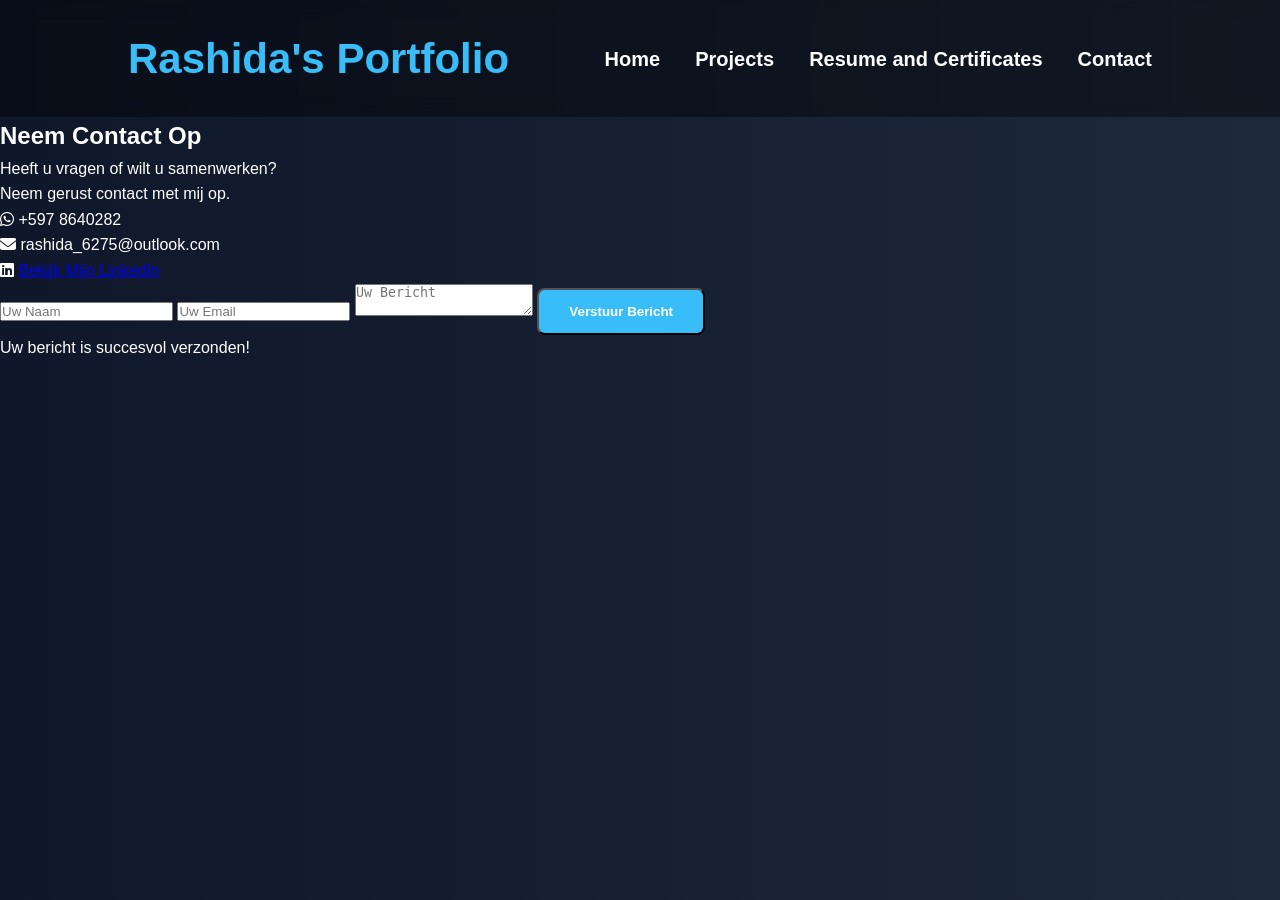
==== contact.html @ 2cab22fd "Initial portfolio upload" ====
<!DOCTYPE html>
<html lang="nl">

<head>
    <meta charset="UTF-8">
    <meta name="viewport" content="width=device-width, initial-scale=1.0">

    <title>Contact</title>

    <link rel="stylesheet" href="css/main.css">
<link rel="stylesheet" href="css/contact.css">

    <!-- ICONS -->
    <link rel="stylesheet"
        href="https://cdnjs.cloudflare.com/ajax/libs/font-awesome/6.5.1/css/all.min.css">
</head>

<body>

    <!-- HEADER -->
    <header>

        <nav>

            <h1 class="logo">Rashida's Portfolio</h1>

            <ul>
                <li><a href="index.html">Home</a></li>
                <li><a href="projects.html">Projects</a></li>
                <li><a href="resume and certificates.html">Resume and Certificates</a></li>
                <li><a href="contact.html">Contact</a></li>
            </ul>

        </nav>

    </header>

    <section class="contact-background">

    <div class="contact-overlay">

        <div class="contact-container">

            <!-- LEFT SIDE -->

            <div class="contact-info">

                <h2>Neem Contact Op</h2>

                <p>
                    Heeft u vragen of wilt u samenwerken?<br>
                    Neem gerust contact met mij op.
                </p>

                <!-- WHATSAPP -->

                <div class="contact-item">

                    <i class="fa-brands fa-whatsapp"></i>

                    <span>+597 8640282</span>

                </div>

                <!-- EMAIL -->

                <div class="contact-item">

                    <i class="fa-solid fa-envelope"></i>

                    <span>rashida_6275@outlook.com</span>

                </div>

                <!-- LINKEDIN -->

                <div class="contact-item">

                    <i class="fa-brands fa-linkedin"></i>

                    <a href="https://www.linkedin.com/in/rashida-niamat-a7766a32a"
                        target="_blank"
                        class="linkedin-btn">

                        Bekijk Mijn LinkedIn

                    </a>

                </div>

            </div>

            <!-- RIGHT SIDE -->

            <div class="contact-form">

                <form>

                    <input type="text"
                        placeholder="Uw Naam"
                        required>

                    <input type="email"
                        placeholder="Uw Email"
                        required>

                    <textarea
                        placeholder="Uw Bericht"></textarea>

                    <button type="submit"
                        class="btn btn-primary">

                        Verstuur Bericht

                    </button>

                </form>
                <p id="success-message">
    Uw bericht is succesvol verzonden!
</p>

            </div>

        </div>

    </div>

</section>
<script>

const form = document.querySelector("form");
const message = document.getElementById("success-message");

form.addEventListener("submit", function(e){

    e.preventDefault();

    message.style.display = "block";

    form.reset();

    setTimeout(() => {
        message.style.display = "none";
    }, 4000);

});

</script>
---- css/main.css ----
/* RESET */

*{
    margin:0;
    padding:0;
    box-sizing:border-box;
}

html{
    scroll-behavior:smooth;
}

/* BODY */

body{
    font-family:Arial, Helvetica, sans-serif;
    background:linear-gradient(to right, #0f172a, #1e293b);
    color:white;
    line-height:1.6;
}

/* HEADER */

header{
    width:100%;
    background-color:rgba(0,0,0,0.4);
    padding:25px 10%;
    position:sticky;
    top:0;
    backdrop-filter:blur(10px);
    z-index:1000;
}

/* NAVIGATION */

nav{
    display:flex;
    justify-content:space-between;
    align-items:center;
}

/* LOGO */

.logo{
    font-size:42px;
    font-weight:bold;
    color:#38bdf8;
}

/* MENU */

nav ul{
    display:flex;
    list-style:none;
    gap:35px;
}

nav ul li a{
    color:white;
    text-decoration:none;
    font-size:20px;
    font-weight:600;
    transition:0.3s;
}

nav ul li a:hover{
    color:#38bdf8;
}

/* MAIN */

main{
    min-height:100vh;
    padding:80px 10%;
}

/* BUTTONS */

.btn{
    display:inline-block;
    padding:14px 30px;
    border-radius:8px;
    text-decoration:none;
    font-weight:bold;
    transition:0.3s;
}

.btn-primary{
    background:#38bdf8;
    color:white;
}

.btn-primary:hover{
    background:#0ea5e9;
}

/* FOOTER */

footer{
    text-align:center;
    padding:20px;
    background-color:rgba(0,0,0,0.3);
    margin-top:50px;
}
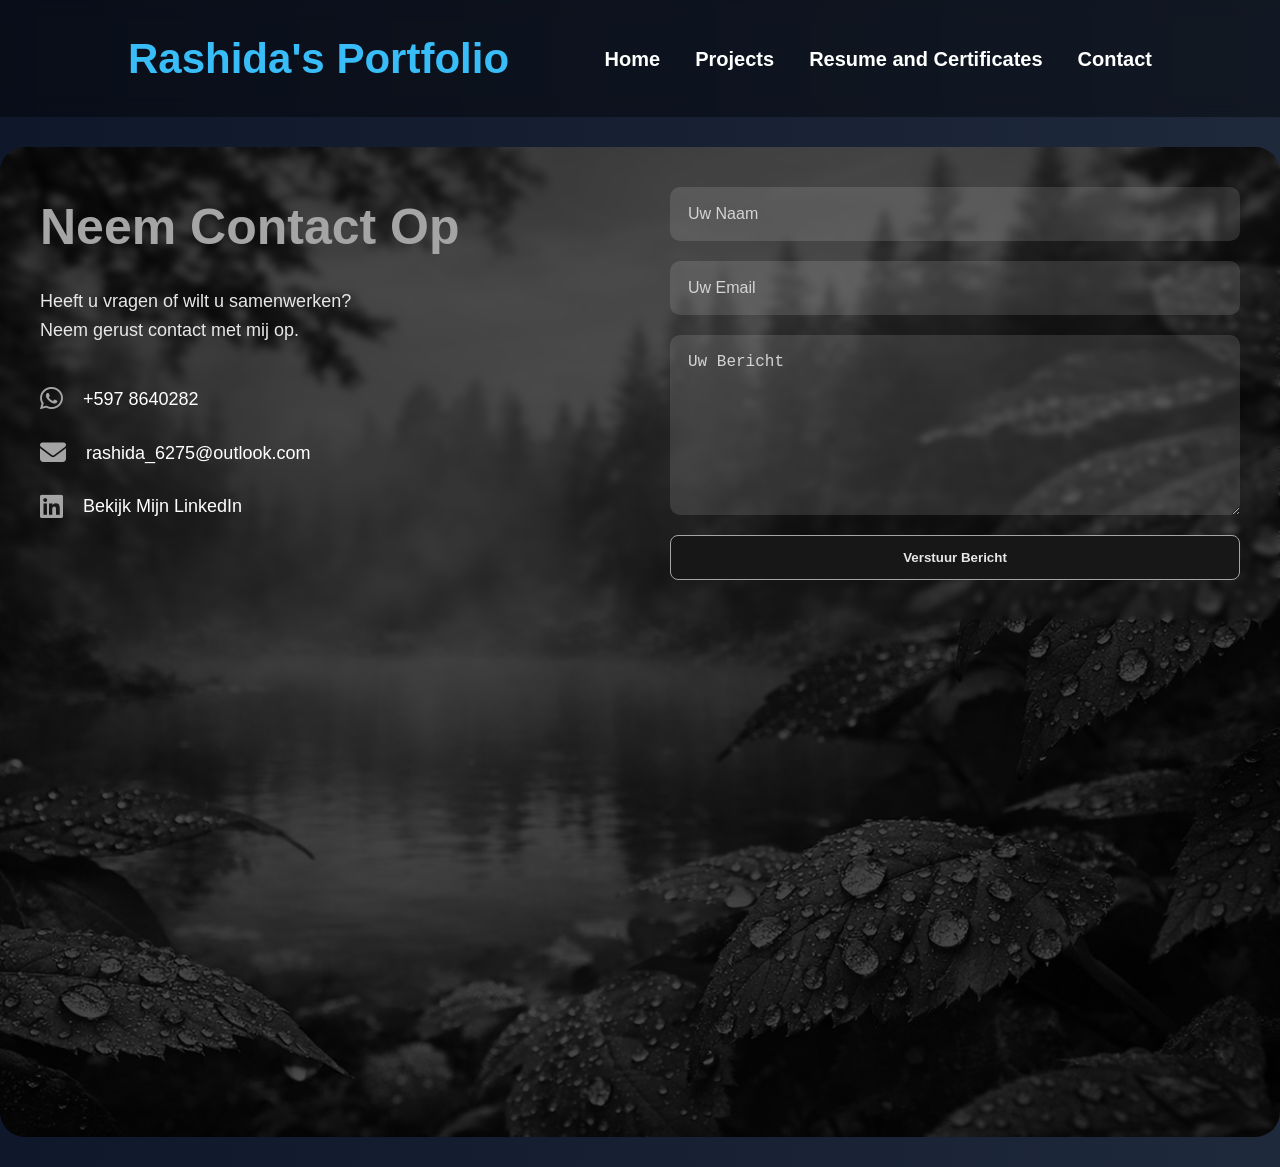
==== commit 442b7b47: "updated website files" ====
--- a/contact.html
+++ b/contact.html
@@ -8,7 +8,7 @@
     <title>Contact</title>
 
     <link rel="stylesheet" href="css/main.css">
-<link rel="stylesheet" href="css/contact.css">
+    <link rel="stylesheet" href="css/contact.css">
 
     <!-- ICONS -->
     <link rel="stylesheet"
@@ -27,7 +27,7 @@
             <ul>
                 <li><a href="index.html">Home</a></li>
                 <li><a href="projects.html">Projects</a></li>
-                <li><a href="resume and certificates.html">Resume and Certificates</a></li>
+                  <li><a href="resume-certificates.html">Resume and Certificates</a></li>
                 <li><a href="contact.html">Contact</a></li>
             </ul>
 
@@ -126,23 +126,4 @@
     </div>
 
 </section>
-<script>
-
-const form = document.querySelector("form");
-const message = document.getElementById("success-message");
-
-form.addEventListener("submit", function(e){
-
-    e.preventDefault();
-
-    message.style.display = "block";
-
-    form.reset();
-
-    setTimeout(() => {
-        message.style.display = "none";
-    }, 4000);
-
-});
-
-</script>
+<script src="js/contact.js"></script>
--- a/css/contact.css
+++ b/css/contact.css
@@ -0,0 +1,205 @@
+/* CONTACT PAGE */
+
+.contact-background {
+
+    background:
+        linear-gradient(rgba(0,0,0,0.7),
+        rgba(0,0,0,0.7)),
+        url('../img/Contact.jpg');
+
+    background-size: cover;
+    background-position: center;
+    background-repeat: no-repeat;
+
+    min-height: 110vh;
+
+    margin: 30px auto;
+    max-width: 1400px;
+
+    border-radius: 25px;
+
+    overflow: hidden;
+
+    filter: grayscale(100%);
+}
+
+/* OVERLAY */
+
+.contact-overlay {
+
+    padding: 40px;
+
+    backdrop-filter: blur(3px);
+}
+
+/* CONTACT CONTAINER */
+
+.contact-container {
+
+    display: flex;
+
+    justify-content: space-between;
+
+    gap: 60px;
+
+    flex-wrap: wrap;
+}
+
+/* CONTACT INFO */
+
+.contact-info {
+
+    flex: 1;
+
+    min-width: 300px;
+}
+
+.contact-info h2 {
+
+    font-size: 50px;
+
+    color: #38bdf8;
+
+    margin-bottom: 20px;
+}
+
+.contact-info p {
+
+    color: #e2e8f0;
+
+    margin-bottom: 40px;
+
+    font-size: 18px;
+}
+
+/* CONTACT ITEMS */
+
+.contact-item {
+
+    display: flex;
+
+    align-items: center;
+
+    gap: 20px;
+
+    margin-bottom: 25px;
+
+    color: white;
+
+    font-size: 18px;
+}
+
+.contact-item i {
+
+    color: #38bdf8;
+
+    font-size: 26px;
+}
+
+.contact-item a {
+
+    color: white;
+
+    text-decoration: none;
+}
+
+.contact-item a:hover {
+
+    color: #38bdf8;
+}
+
+/* FORM */
+
+.contact-form {
+
+    flex: 1;
+
+    min-width: 300px;
+}
+
+.contact-form form {
+
+    display: flex;
+
+    flex-direction: column;
+}
+
+.contact-form input,
+.contact-form textarea {
+
+    padding: 18px;
+
+    margin-bottom: 20px;
+
+    border: none;
+
+    border-radius: 10px;
+
+    background: rgba(255,255,255,0.12);
+
+    color: white;
+
+    font-size: 16px;
+
+    backdrop-filter: blur(5px);
+}
+
+.contact-form textarea {
+
+    min-height: 180px;
+
+    resize: vertical;
+}
+
+.contact-form input::placeholder,
+.contact-form textarea::placeholder {
+
+    color: #cbd5e1;
+}
+
+/* MOBILE */
+
+@media(max-width:768px){
+
+    .contact-container{
+
+        flex-direction: column;
+    }
+
+    .contact-info h2{
+
+        font-size: 38px;
+    }
+
+}
+
+#success-message{
+
+    display:none;
+
+    margin-top:20px;
+
+    padding:12px 18px;
+
+    background:rgba(34,197,94,0.15);
+
+    border:1px solid #22c55e;
+
+    color:#22c55e;
+
+    border-radius:10px;
+
+    font-weight:bold;
+
+    text-align:center;
+}
+.contact-form button.btn-primary {
+    background: #0f172a;
+    border: 1px solid #38bdf8;
+    color: #e2e8f0;
+}
+
+.contact-form button.btn-primary:hover {
+    background: #111827;
+    transform: translateY(-2px);
+}
